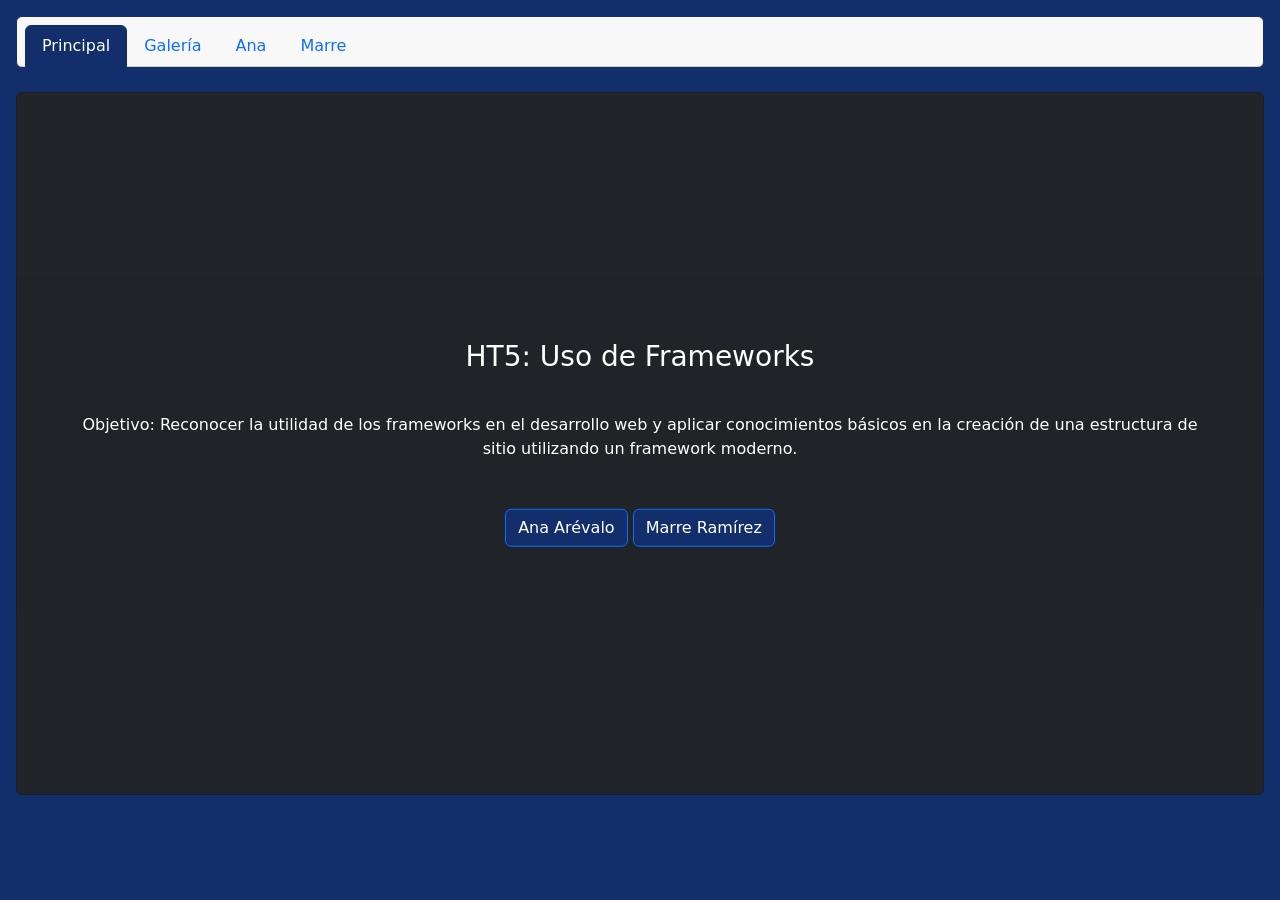
==== ana.html @ 8493b258 "9 Actualización Ana" ====
<!doctype html>
<html lang="en">
  <head>
    <meta charset="UTF-8" />
    <meta name="viewport" content="width=device-width, initial-scale=1.0" />
    <title>Document</title>
    <link
      href="https://cdn.jsdelivr.net/npm/bootstrap@5.3.8/dist/css/bootstrap.min.css"
      rel="stylesheet"
      integrity="sha384-sRIl4kxILFvY47J16cr9ZwB07vP4J8+LH7qKQnuqkuIAvNWLzeN8tE5YBujZqJLB"
      crossorigin="anonymous"
    />
  </head>
  <body
    lass="p-3 mb-2 .bg-info-subtle"
    class="p-3 mb-2 text-white"
    style="background-color: #122f6c"
  >
    <header>
      <div class="card text-center" style="border-color: #122f6c">
        <div class="card-header">
          <ul class="nav nav-tabs card-header-tabs">
            <li class="nav-item">
              <a
                class="nav-link active"
                aria-current="true"
                href="index.html"
                style="
                  background-color: #122f6c;
                  border-color: #122f6c;
                  color: white;
                "
                >Principal</a
              >
            </li>
            <li class="nav-item">
              <a class="nav-link" href="collage.html">Galería</a>
            </li>
            <li class="nav-item">
              <a class="nav-link" href="ana.html">Ana</a>
            </li>
            <li class="nav-item">
              <a class="nav-link" href="marre.html">Marre</a>
            </li>
          </ul>
        </div>
      </div>
    </header>
    <br />
    <section>
      <div class="card text-bg-dark">
        <div class="ratio ratio-16x9">
          <video
            src="imagenes/video.mp4"
            class="object-fit-cover"
            autoplay
            muted
            loop
          ></video>
        </div>
        <div
          class="card-img-overlay top-50 start-50 translate-middle text-center w-100 p-5 text-white bg-dark bg-opacity-50 d-flex align-items-center d-flex flex-column mb-3 d-flex justify-content-around"
        >
          <h3 class="card-title">HT5: Uso de Frameworks</h3>
          <p class="card-text">
            Objetivo: Reconocer la utilidad de los frameworks en el desarrollo
            web y aplicar conocimientos básicos en la creación de una estructura
            de sitio utilizando un framework moderno.
          </p>
          <div>
            <a
              href="ana.html"
              class="btn btn-primary"
              style="background-color: #122f6c"
              >Ana Arévalo</a
            >
            <a
              href="marre.html"
              class="btn btn-primary"
              style="background-color: #122f6c"
              >Marre Ramírez</a
            >
          </div>
        </div>
      </div>
    </section>
  </body>
</html>
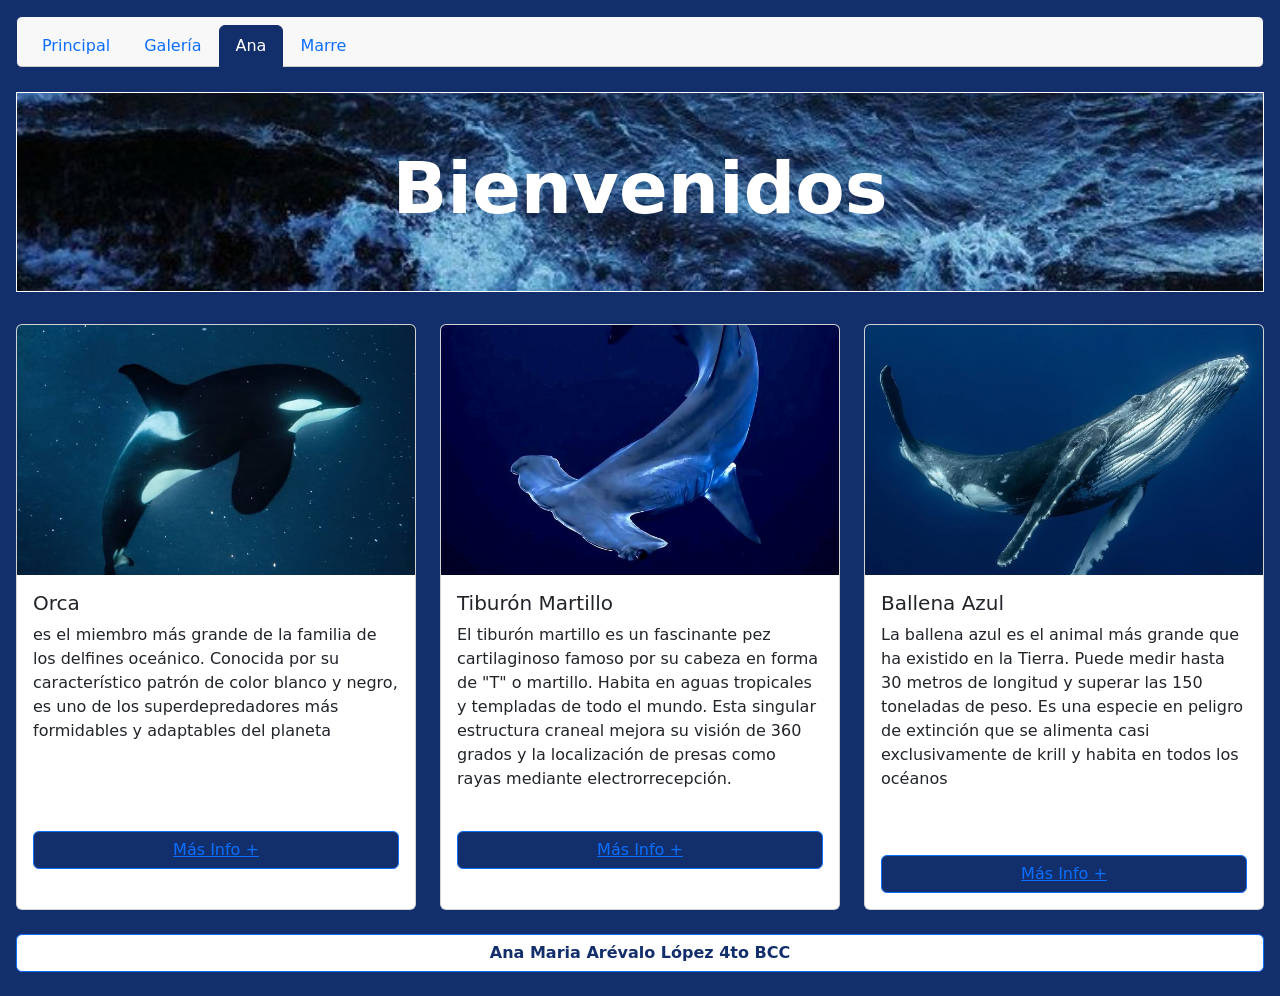
==== commit db6cb0af: "10 Actualización Ana" ====
--- a/ana.html
+++ b/ana.html
@@ -3,7 +3,7 @@
   <head>
     <meta charset="UTF-8" />
     <meta name="viewport" content="width=device-width, initial-scale=1.0" />
-    <title>Document</title>
+    <title>Mi Doc Ana</title>
     <link
       href="https://cdn.jsdelivr.net/npm/bootstrap@5.3.8/dist/css/bootstrap.min.css"
       rel="stylesheet"
@@ -21,23 +21,23 @@
         <div class="card-header">
           <ul class="nav nav-tabs card-header-tabs">
             <li class="nav-item">
+              <a class="nav-link" href="index.html">Principal</a>
+            </li>
+            <li class="nav-item">
+              <a class="nav-link" href="collage.html">Galería</a>
+            </li>
+            <li class="nav-item">
               <a
                 class="nav-link active"
                 aria-current="true"
-                href="index.html"
+                href="ana.html"
                 style="
                   background-color: #122f6c;
                   border-color: #122f6c;
                   color: white;
                 "
-                >Principal</a
+                >Ana</a
               >
-            </li>
-            <li class="nav-item">
-              <a class="nav-link" href="collage.html">Galería</a>
-            </li>
-            <li class="nav-item">
-              <a class="nav-link" href="ana.html">Ana</a>
             </li>
             <li class="nav-item">
               <a class="nav-link" href="marre.html">Marre</a>
@@ -48,41 +48,132 @@
     </header>
     <br />
     <section>
-      <div class="card text-bg-dark">
-        <div class="ratio ratio-16x9">
-          <video
-            src="imagenes/video.mp4"
-            class="object-fit-cover"
-            autoplay
-            muted
-            loop
-          ></video>
+      <div class="position-relative" style="height: 200px">
+        <img
+          src="imagenes/background.jpg"
+          class="object-fit-cover w-100 h-100"
+          style="border: solid 1px white"
+          alt="fondo"
+        />
+        <div
+          class="position-absolute top-50 start-50 translate-middle text-center text-white"
+        >
+          <h1 class="fw-bold display-2">Bienvenidos</h1>
         </div>
-        <div
-          class="card-img-overlay top-50 start-50 translate-middle text-center w-100 p-5 text-white bg-dark bg-opacity-50 d-flex align-items-center d-flex flex-column mb-3 d-flex justify-content-around"
-        >
-          <h3 class="card-title">HT5: Uso de Frameworks</h3>
-          <p class="card-text">
-            Objetivo: Reconocer la utilidad de los frameworks en el desarrollo
-            web y aplicar conocimientos básicos en la creación de una estructura
-            de sitio utilizando un framework moderno.
-          </p>
-          <div>
-            <a
-              href="ana.html"
-              class="btn btn-primary"
-              style="background-color: #122f6c"
-              >Ana Arévalo</a
-            >
-            <a
-              href="marre.html"
-              class="btn btn-primary"
-              style="background-color: #122f6c"
-              >Marre Ramírez</a
-            >
+      </div>
+
+      <div class="row row-cols-1 row-cols-md-3 g-4 mt-2">
+        <div class="col" style="border-color: #122f6c">
+          <div class="card h-100">
+            <img
+              src="imagenes/orca.jpg"
+              class="card-img-top"
+              style="height: 250px; object-fit: cover"
+              alt="orca"
+            />
+            <div class="card-body">
+              <h5 class="card-title">Orca</h5>
+              <p class="card-text">
+                es el miembro más grande de la familia de los delfines oceánico.
+                Conocida por su característico patrón de color blanco y negro,
+                es uno de los superdepredadores más formidables y adaptables del
+                planeta
+              </p>
+              <br /><br /><br />
+              <div class="d-grid gap-2">
+                <button
+                  class="btn btn-primary"
+                  type="button"
+                  style="background-color: #122f6c"
+                >
+                  <a
+                    href="https://www.nationalgeographic.com/animals/mammals/facts/orca"
+                    >Más Info +</a
+                  >
+                </button>
+              </div>
+            </div>
+          </div>
+        </div>
+        <div class="col" style="border-color: #122f6c">
+          <div class="card h-100">
+            <img
+              src="imagenes/tiburon.jpg"
+              style="height: 250px; object-fit: cover"
+              class="card-img-top"
+              alt="tiburon"
+            />
+            <div class="card-body">
+              <h5 class="card-title">Tiburón Martillo</h5>
+              <p class="card-text">
+                El tiburón martillo es un fascinante pez cartilaginoso famoso
+                por su cabeza en forma de "T" o martillo. Habita en aguas
+                tropicales y templadas de todo el mundo. Esta singular
+                estructura craneal mejora su visión de 360 grados y la
+                localización de presas como rayas mediante electrorrecepción.
+              </p>
+              <br />
+              <div class="d-grid gap-2">
+                <button
+                  class="btn btn-primary"
+                  type="button"
+                  style="background-color: #122f6c"
+                >
+                  <a
+                    href="https://www.nationalgeographic.com/animals/fish/facts/hammerhead-sharks"
+                    >Más Info +</a
+                  >
+                </button>
+              </div>
+            </div>
+          </div>
+        </div>
+        <div class="col">
+          <div class="card h-100">
+            <img
+              src="imagenes/ballena.jpg"
+              class="card-img-top"
+              alt="ballena"
+              style="height: 250px; object-fit: cover"
+            />
+            <div class="card-body">
+              <h5 class="card-title">Ballena Azul</h5>
+              <p class="card-text">
+                La ballena azul es el animal más grande que ha existido en la
+                Tierra. Puede medir hasta 30 metros de longitud y superar las
+                150 toneladas de peso. Es una especie en peligro de extinción
+                que se alimenta casi exclusivamente de krill y habita en todos
+                los océanos
+              </p>
+              <br /><br />
+              <div class="d-grid gap-2">
+                <button
+                  class="btn btn-primary"
+                  type="button"
+                  style="background-color: #122f6c"
+                >
+                  <a
+                    href="https://www.nationalgeographic.com/animals/mammals/facts/blue-whale"
+                    >Más Info +</a
+                  >
+                </button>
+              </div>
+            </div>
           </div>
         </div>
       </div>
     </section>
+    <br />
+    <footer>
+      <div class="d-grid gap-2">
+        <button
+          class="btn btn-primary fw-bold"
+          type="button"
+          style="background-color: white; color: #122f6c"
+        >
+          Ana Maria Arévalo López 4to BCC
+        </button>
+      </div>
+    </footer>
   </body>
 </html>
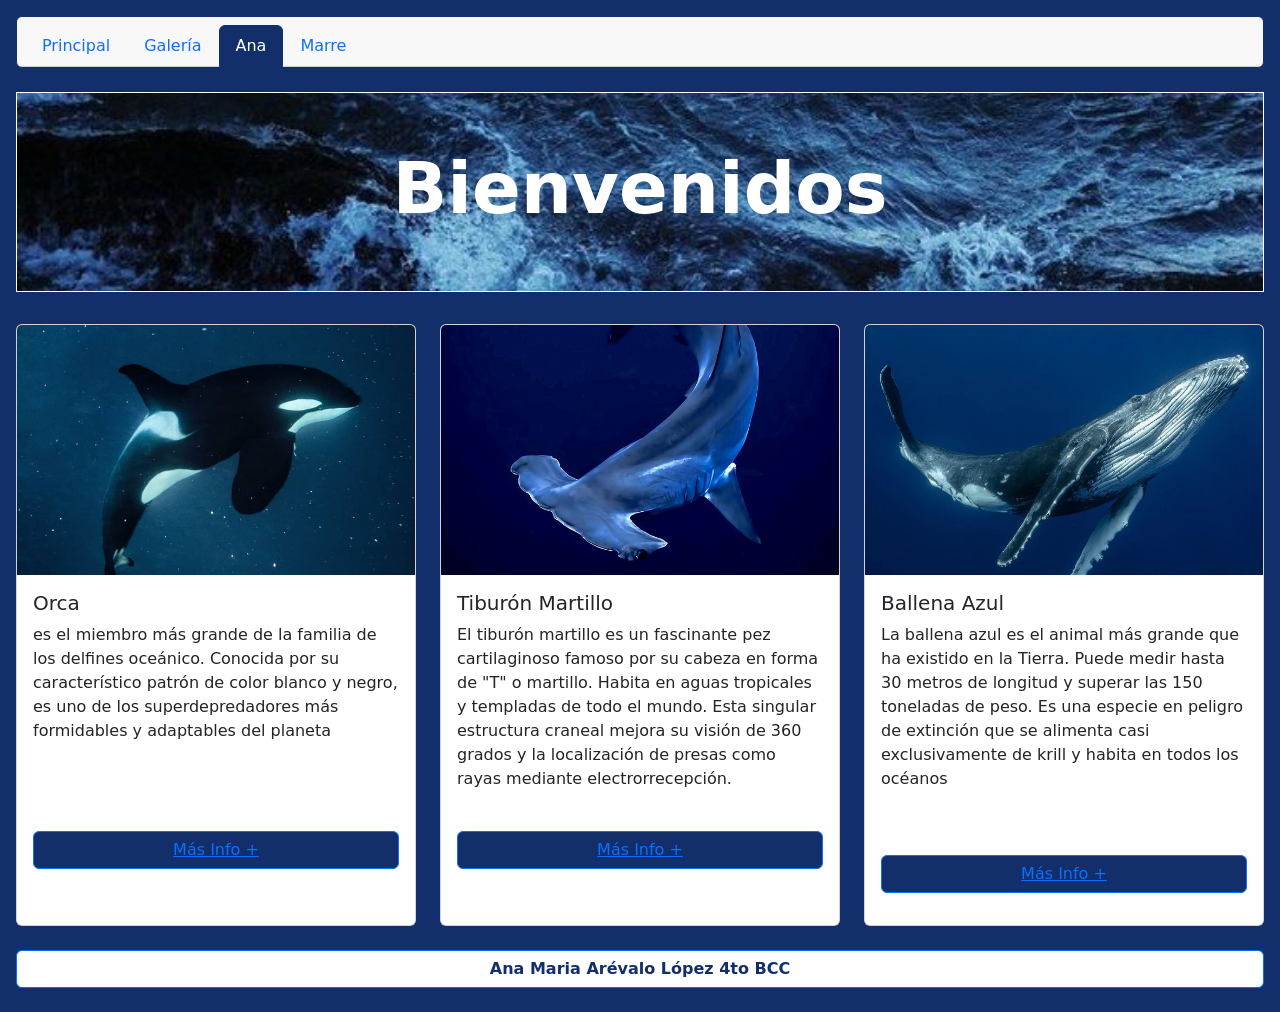
==== commit 74405fb6: "11 Actualización Ana" ====
--- a/ana.html
+++ b/ana.html
@@ -81,7 +81,7 @@
               </p>
               <br /><br /><br />
               <div class="d-grid gap-2">
-                <button
+                <p
                   class="btn btn-primary"
                   type="button"
                   style="background-color: #122f6c"
@@ -90,7 +90,7 @@
                     href="https://www.nationalgeographic.com/animals/mammals/facts/orca"
                     >Más Info +</a
                   >
-                </button>
+                </p>
               </div>
             </div>
           </div>
@@ -114,7 +114,7 @@
               </p>
               <br />
               <div class="d-grid gap-2">
-                <button
+                <p
                   class="btn btn-primary"
                   type="button"
                   style="background-color: #122f6c"
@@ -123,7 +123,7 @@
                     href="https://www.nationalgeographic.com/animals/fish/facts/hammerhead-sharks"
                     >Más Info +</a
                   >
-                </button>
+                </p>
               </div>
             </div>
           </div>
@@ -147,7 +147,7 @@
               </p>
               <br /><br />
               <div class="d-grid gap-2">
-                <button
+                <p
                   class="btn btn-primary"
                   type="button"
                   style="background-color: #122f6c"
@@ -156,7 +156,7 @@
                     href="https://www.nationalgeographic.com/animals/mammals/facts/blue-whale"
                     >Más Info +</a
                   >
-                </button>
+                </p>
               </div>
             </div>
           </div>
